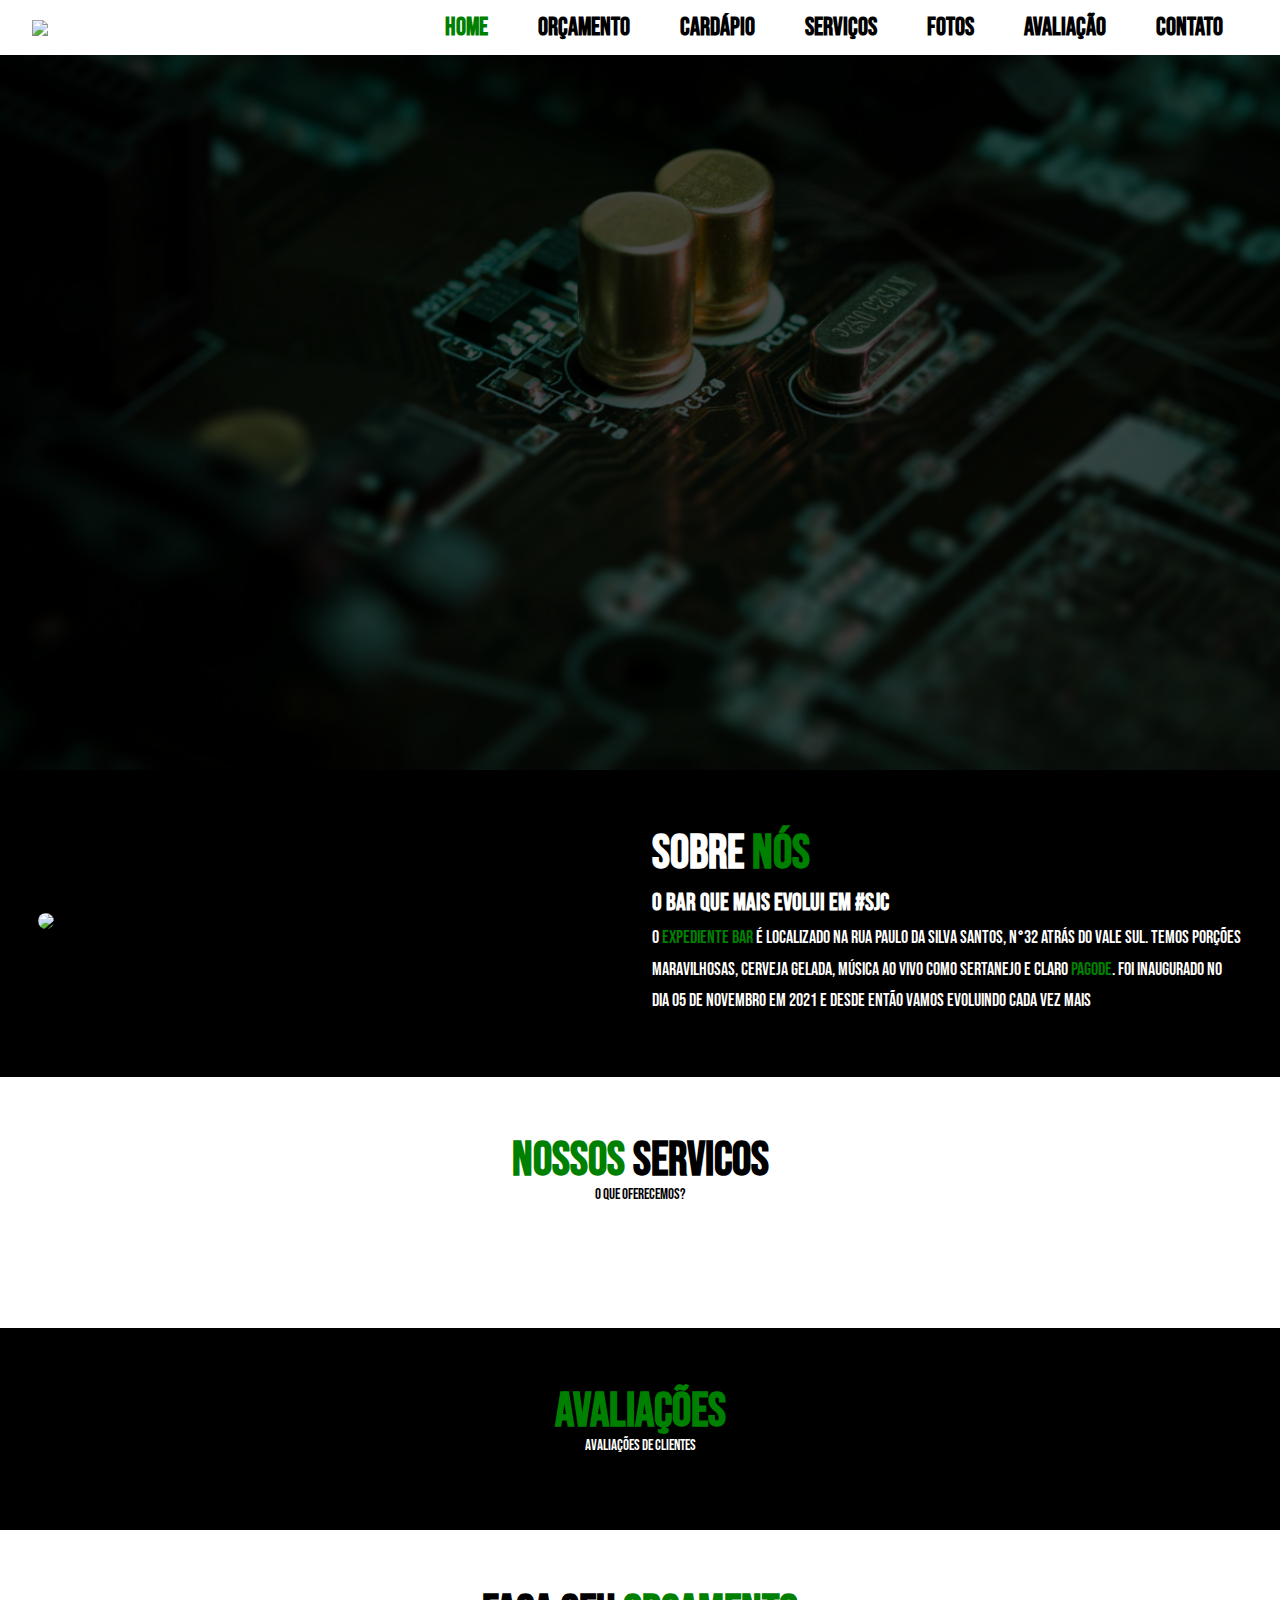
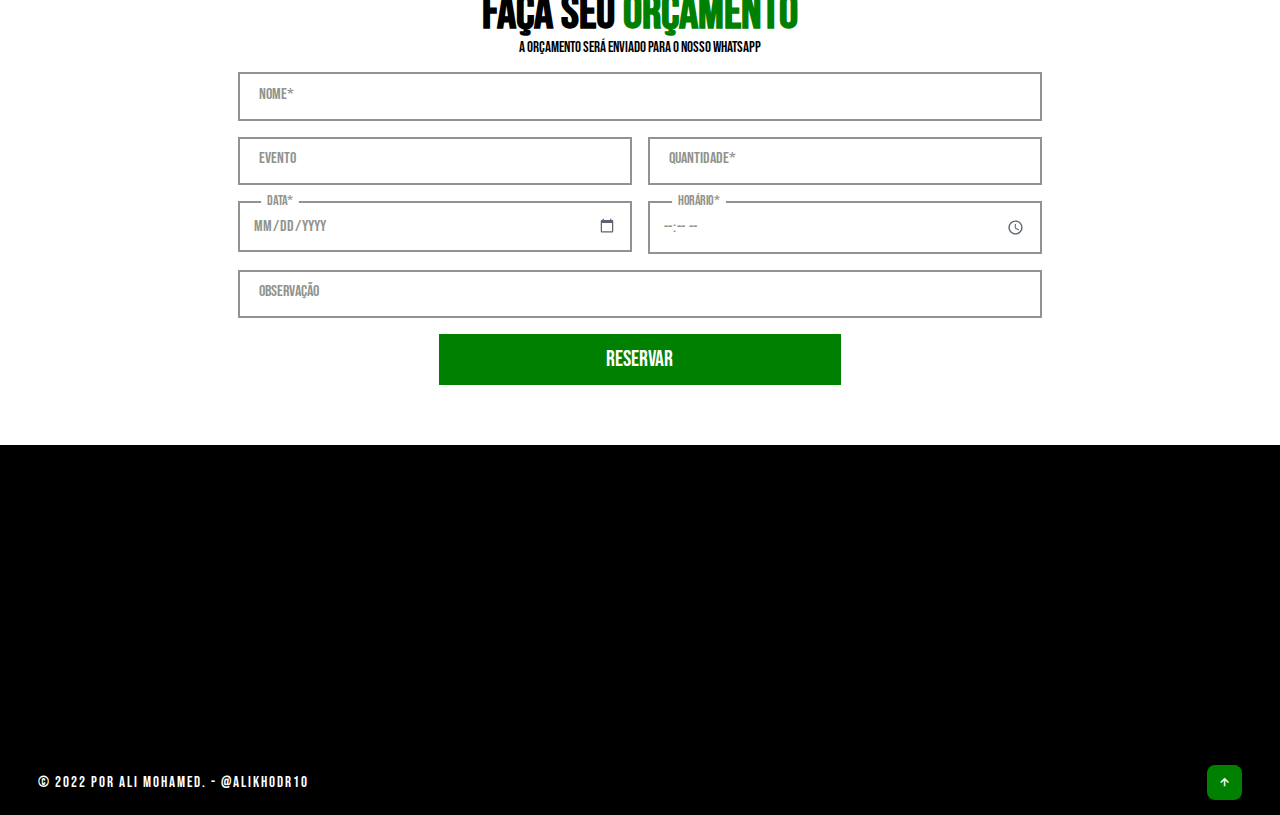
==== Charge/index.html @ f236a138 "Add files via upload" ====
<!DOCTYPE html>
<html>

<head>
	<meta charset="utf-8">
	<meta name="viewport" content="width=device-width, initial-scale=1">
	<title>Electronic Charge</title>
	<!---custom css link---->
	<link rel="stylesheet" type="text/css" href="css/style.css">
	<link rel="stylesheet" href="https://unpkg.com/boxicons@latest/css/boxicons.min.css">
	<link rel="preconnect" href="https://fonts.googleapis.com">
	<link rel="preconnect" href="https://fonts.gstatic.com" crossorigin>
	<link href="https://fonts.googleapis.com/css2?family=Bebas+Neue:wght@300;400;500;600;700;800;900&display=swap"
		rel="stylesheet">
	<link rel="shortcut icon" href="ico/cerveja.ico" type="image/x-icon">

</head>

<body>

	<!----header design--->
	<header>
		<a href="#"><img class="logo" src="img/logo-expediente.png"></a>

		<ul class="navlist">
			<li><a href="#home" class="active">HOME</a></li>
			<li><a href="#orcamento">ORÇAMENTO</a></li>
			<li><a href="cardapio.html">CARDÁPIO</a>
			<li>
				<!-- <li><a href="#about">SOBRE</a></li> -->
			<li><a href="#services">SERVIÇOS</a></li>
			<li><a href="#portfolio">FOTOS</a></li>
			<li><a href="#avaliacao">AVALIAÇÃO</a></li>
			<li><a href="#contact">CONTATO</a></li>
		</ul>

		<div class="bx bx-menu" id="menu-icon">

		</div>
	</header>
	<!----home section design--->
	<section class="home" id="home">
	</section>

	<!----about section design--->
	<section class="about" id="about">
		<div class="about-img">
			<img src="img/img4.png">
		</div>

		<div class="about-text">
			<h2  style="color:white">Sobre <span>Nós</span></h2>
			<h4>O bar que mais evolui em #sjc</h4>
			<p>O <span>Expediente Bar</span> é localizado na Rua Paulo da Silva Santos, N°32 atrás do vale sul. Temos
				porções maravilhosas, cerveja gelada, música ao vivo como sertanejo e claro <span>pagode</span>. Foi
				inaugurado no dia 05 de novembro em 2021 e desde então vamos evoluindo cada vez mais</p>
		</div>
	</section>

	<!----service section design--->
	<section class="services" id="services">
		<div class="main-text">
			<h2><span>Nossos</span> Servicos</h2>
			<p>O que oferecemos?</p>
		</div>

		<div class="services-content">

		</div>
	</section>

	<!----portfolio section design--->
	<section class="avaliacao" id="avaliacao">
		<div class="main-text">
			<h2><span>Avaliações</span></h2>
			<p style="color:white">Avaliações de clientes</p>
		</div>

	</section>

	<section class="orcamento" id="orcamento">
		<div class="main-text">
			<h2>Faça seu <span>orçamento</span></h2>
			<p>A orçamento será enviado para o nosso WhatsApp</p>
		</div>
		<div class="form-orcamento">
			<div class="inputGroup">
				<input id="text_nome" autocomplete="off" required="" type="text">
				<label for="name">Nome*</label>
			</div>
			<div class="inputGroup" style="width: 49%;">
				<input id="text_evento" autocomplete="off" required="" type="text">
				<label for="name">Evento</label>
			</div>
			<div class="inputGroup" style="width: 49%;">
				<input id="text_qtd" autocomplete="off" required="" type="number">
				<label for="name">Quantidade*</label>
			</div>
			<div class="inputGroup" style="width: 49%;">
				<input id="text_data" autocomplete="off" required="" type="date">
				<label for="name"
					style="transform: translateY(-50%) scale(.9);margin: 0em;margin-left: 1.3em;padding:0 0.4em;background-color: var(--second-bg-color);">Data*</label>
			</div>
			<div class="inputGroup" style="width: 49%;">
				<input id="text_hora" autocomplete="off" required="" type="time">
				<label for="name"
					style="transform: translateY(-50%) scale(.9);margin: 0em;margin-left: 1.3em;padding:0 0.4em;background-color: var(--second-bg-color);">Horário*</label>
			</div>
			<div class="inputGroup">
				<input id="text_obs" autocomplete="off" required="" type="text">
				<label for="name">Observação</label>
			</div>
			<a id="apiLink" class="btn-orcamento">Reservar</a>
		</div>
	</section>

	<!----maps section design--->
	<section class="maps" id="maps">
			<iframe
				src="https://www.google.com/maps/embed?pb=!1m14!1m8!1m3!1d14670.497477577439!2d-45.8837871!3d-23.1839059!3m2!1i1024!2i768!4f13.1!3m3!1m2!1s0x94cc4b8edb673053%3A0x7b2891a3628545db!2sElectronic%20Charge!5e0!3m2!1spt-BR!2sbr!4v1703209309129!5m2!1spt-BR!2sbr" 
				width="100%" height="300" style="border-radius: 0; border: none;" allowfullscreen=" " loading="lazy "
				referrerpolicy="no-referrer-when-downgrade "></iframe>
	</section>

	<!----end section design--->
	<section class="end">
		<div class="last-text">
			<p>© 2022 por Ali Mohamed. - @alikhodr10</p>
		</div>

		<div class="top">
			<a href="#home"><i class='bx bx-up-arrow-alt'></i></a>
		</div>
	</section>

	<!---custom js link--->
	<script type="text/javascript" src="js/script.js"></script>
	<script type="text/javascript" src="js/reserva.js"></script>


	<!-- Google tag (gtag.js) -->
	<script async src="https://www.googletagmanager.com/gtag/js?id=G-YTW99R9W7X"></script>
	<script>
		window.dataLayer = window.dataLayer || [];
		function gtag() { dataLayer.push(arguments); }
		gtag('js', new Date());
		gtag('config', 'G-YTW99R9W7X');
	</script>

</body>

</html>
---- Charge/css/style.css ----
* {
    padding: 0;
    margin: 0;
    box-sizing: border-box;
    font-family: 'Bebas Neue';
    text-decoration: none;
    list-style: none;
    scroll-behavior: smooth;
}

:root{
	--bg-color: #000000;
	--second-bg-color: #ffffff;
	--text-color: #000000;
	--second-color: rgb(238, 238, 238);
	--main-color: green;
	--big-font: 5rem;
	--h2-font: 3rem;
	--p-font: 1.1rem;
}

body{
	background: var(--bg-color);
	color: var(--text-color);
}

.btn{
	display: inline-block;
	padding: 8px 18px;
	background:var(--main-color);
	color: rgb(255, 255, 255);
	font-size: 14px;
	border-radius: 8px;
	transition: all .45s ease;
}

.btn:hover{
	letter-spacing: 1px;
	background: var(--text-color);
}

.main-text{
	text-align: center;
}
.main-text p{
	color: var(--text-color);
	font-size: 15px;
	margin-bottom: 15px;
}
.main-text h2{
	font-size: var(--h2-font);
	line-height: 1;
}

header{
	position: fixed;
	width: 100%;
	top: 0;
	right: 0;
	z-index: 1000;
	display: flex;
	align-items: center;
	justify-content: space-between;
	background: transparent;
	padding: 22px 15%;
	transition: all .45s ease;
	background-color: var(--second-bg-color);
}

.logo{
	width: 100px;
	display: flex;
	align-items: center;
	justify-content: flex-start;
}
span{
	color: var(--main-color);
}
.navlist{
	display: flex;
}
.navlist a{
	color: var(--text-color);
	font-size: 25px;
	font-weight: 700;
	margin: 0 25px;
	transition: all .45s ease;
}
.navlist a:hover{
	color: var(--main-color);
}
.navlist a.active{
	color: var(--main-color);
}

#menu-icon{
	font-size: 35px;
	color: var(--text-colr);
	z-index: 10001;
	cursor: pointer;
	margin-left: 25px;
	display: none;
}

section{
	padding: 160px 15% 120px;
}

.home {
	position: relative;
	height:80vh;
	width: 100%;
	background-image: url(../img/home.png);	
	background-size: cover;
	background-position: center;
	display: flex;
	align-items: center;
	justify-content: flex-start;
	margin-top: 50px;
}

.slide{
	margin-bottom: 20px;
}

.home-text{
margin: 10px;
}

.home-text h4 {
    color: var(--text-color);
    font-size: 25px;
    font-weight: 600;
    line-height: 1.1;
    margin: 0 0 10px 15px;
}

.home-text h2 {
	font-size: var(--h2-font);
	font-size: 50px;
	line-height: 0.9;
	margin:15px 15px 4px 15px;
}

header.sticky{
	padding: 12px 15%;
}

.about{
	display: grid;
	grid-template-columns: repeat(2, 1fr);
	align-items: center;
	gap: 1.5rem;
}
.about-img img{
	max-width: 530px;
	height: auto;
	width: 100%;
	border-radius: 8px;
}
.about-text h2{
	font-size: var(--h2-font);
	line-height: 1;
}
.about-text h4{
	font-size: 24px;
	color: var(--second-bg-color);
	margin: 10px 0 5px;
}
.about-text p{
	color: var(--second-bg-color);
	font-size: var(--p-font);
	line-height: 1.8;
}

.services{
	background: var(--second-bg-color);
}

.services-content{
	display: grid;
	grid-template-columns: repeat(auto-fit, minmax(250px, auto));
	align-items: center;
	gap: 2.5rem;
	margin-top: 4rem;
}

.avaliacao{
	color: white;
}

.orcamento{
	background: var(--second-bg-color);
}

.form-orcamento{
    display: flex;
    align-content: center;
    padding: 0 200px;
    flex-wrap: wrap;
    justify-content: space-between;
}

.inputGroup {
	font-family: 'Segoe UI', sans-serif;
	margin: 0 0 1em 0;
	width: 100%;
	position: relative;
  }
  
  .inputGroup input {
	font-size: 100%;
	padding: 0.8em;
	outline: none;
	border: 2px solid #91948E;
	background-color: transparent;
	width:  100%;
	color: #91948E;
  }
  
  .inputGroup label {
	font-size: 100%;
	position: absolute;
	left: 0;
	padding: 0.8em;
	margin-left: 0.5em;
	pointer-events: none;
	transition: all 0.3s ease;
	color: #91948E;
  }
  
  .inputGroup :is(input:focus, input:valid)~label {
	transform: translateY(-50%) scale(.9);
	margin: 0em;
	margin-left: 1.3em;
	padding: 0 0.4em;
	background-color: var(--second-bg-color);
  }
  
  .inputGroup :is(input:focus, input:valid) {
	border-color: var(--main-color);
  }

  .inputGroup select {
	font-size: 100%;
	padding: 0.8em;
	outline: none;
	border: 2px solid #91948E;
	background-color: transparent;
	border-radius: 25px;
	width:  100%;
	color: #91948E;
  }
  
  .inputGroup :is(select:focus, select:valid)~label {
	transform: translateY(-50%) scale(.9);
	margin: 0em;
	margin-left: 1.3em;
	padding: 0 0.4em;
	background-color: var(--second-bg-color);
  }
  
  .inputGroup :is(select:focus, select:valid) {
	border-color: var(--main-color);
  }

  .btn-orcamento {
    color: var(--second-bg-color);
    background: var(--main-color);
    border: none;
    padding: 12px;
    cursor: pointer;
    text-align: center;
    width: 50%;
    margin: 0 25%;
	font-size: 22px;
}

input[type="date"]::-webkit-calendar-picker-indicator {
    filter: invert(40%) sepia(12%) saturate(399%) hue-rotate(165deg) brightness(92%) contrast(89%);
}

input[type="time"]::-webkit-calendar-picker-indicator {
    filter: invert(40%) sepia(12%) saturate(399%) hue-rotate(165deg) brightness(92%) contrast(89%);
}

.btn-orcamento:hover {
	background: var(--text-color);
}

.maps{
	padding: 0;
}

.end{
	padding: 20px 15%;
	display: flex;
	flex-wrap: wrap;
	align-items: center;
	justify-content: space-between;
	gap: 2rem;
	background-color: var(--bg-color);
}
.last-text p{
	color: var(--second-bg-color);
    font-size: 15px;
    letter-spacing: 2px;
}
.top i{
	padding: 10px;
	border-radius: 8px;
	font-size: 15px;
	color: var(--second-bg-color);
	background: var(--main-color);
}

.background-cardapio{
	background-color: var(--second-bg-color);
}

.cardapio {
    width: 280px;
    height: 100%;
    margin: 0 auto; /* Define margens automáticas para centralizar horizontalmente */
    display: flex;
    flex-direction: column; /* Exibir os itens verticalmente */
    align-items: center;
    justify-content: center;
    background-color: var(--main-color);
}

  
  #review-list {
	list-style: none;
	padding: 0;
  }
  
  #review-list li {
	margin-bottom: 10px;
  }

@media (max-width: 1480px){
	header{
		padding: 12px 2.5%;
		transition: .1s;
	}
	header.sticky{
		padding: 10px 2.5%;
		transition: .1s;;
	}
	.faixa{
		padding: 30px 2.5%;
		transition: .1s;
	}
	.faixa.sticky{
		padding: 10px 2.5%;
		transition: .1s;;
	}
	section{
		padding: 60px 3% 60px;
	}
	.end{
		padding: 15px 3%;
		
	}
	.faixa-orcamento{
		padding: 15px 3%;
		
	}
}

@media (max-width: 1100px){
	:root{
		--big-font: 4rem;
	  --h2-font: 2.5rem;
	  --p-font: 1rem;
	  transition: .1s;
	}
	/* .home{
		background-image: url(../img/ingressos-02.png);
	} */
	.form-orcamento{
		padding: 0;
	}
}

@media (max-width: 920px){
	.about{
		grid-template-columns: 1fr;
	}
	.about-img{
		text-align: center;
		order: 2;
	}
	.about-img img{
		width: 100%;
		height: auto;
		max-width: 100%;
	}
	.contact{
		grid-template-columns: 1fr;
	}
	.form-orcamento{
		padding: 0;
	}
}

@media (max-width: 840px){
	#menu-icon{
		display: block;
	}
	.navlist{
		position: absolute;
		top: -1000px;
		right: 0;
		left: 0;
		display: flex;
		flex-direction: column;
		background: var(--bg-color);
		text-align: left;
		transition: all .45s ease;
	}
	.navlist a{
		display: block;
		margin: 17px;
		font-size: 20px;
		transition: all .45s ease;
		color: var(--text-color);
	}
	.navlist a:hover{
		color: var(--main-color);
	}
	.navlist a.active{
		color: var(--text-color);
	}
	.navlist.open{
		top: 100%;
	}
	.form-orcamento{
		padding: 0;
	}
}
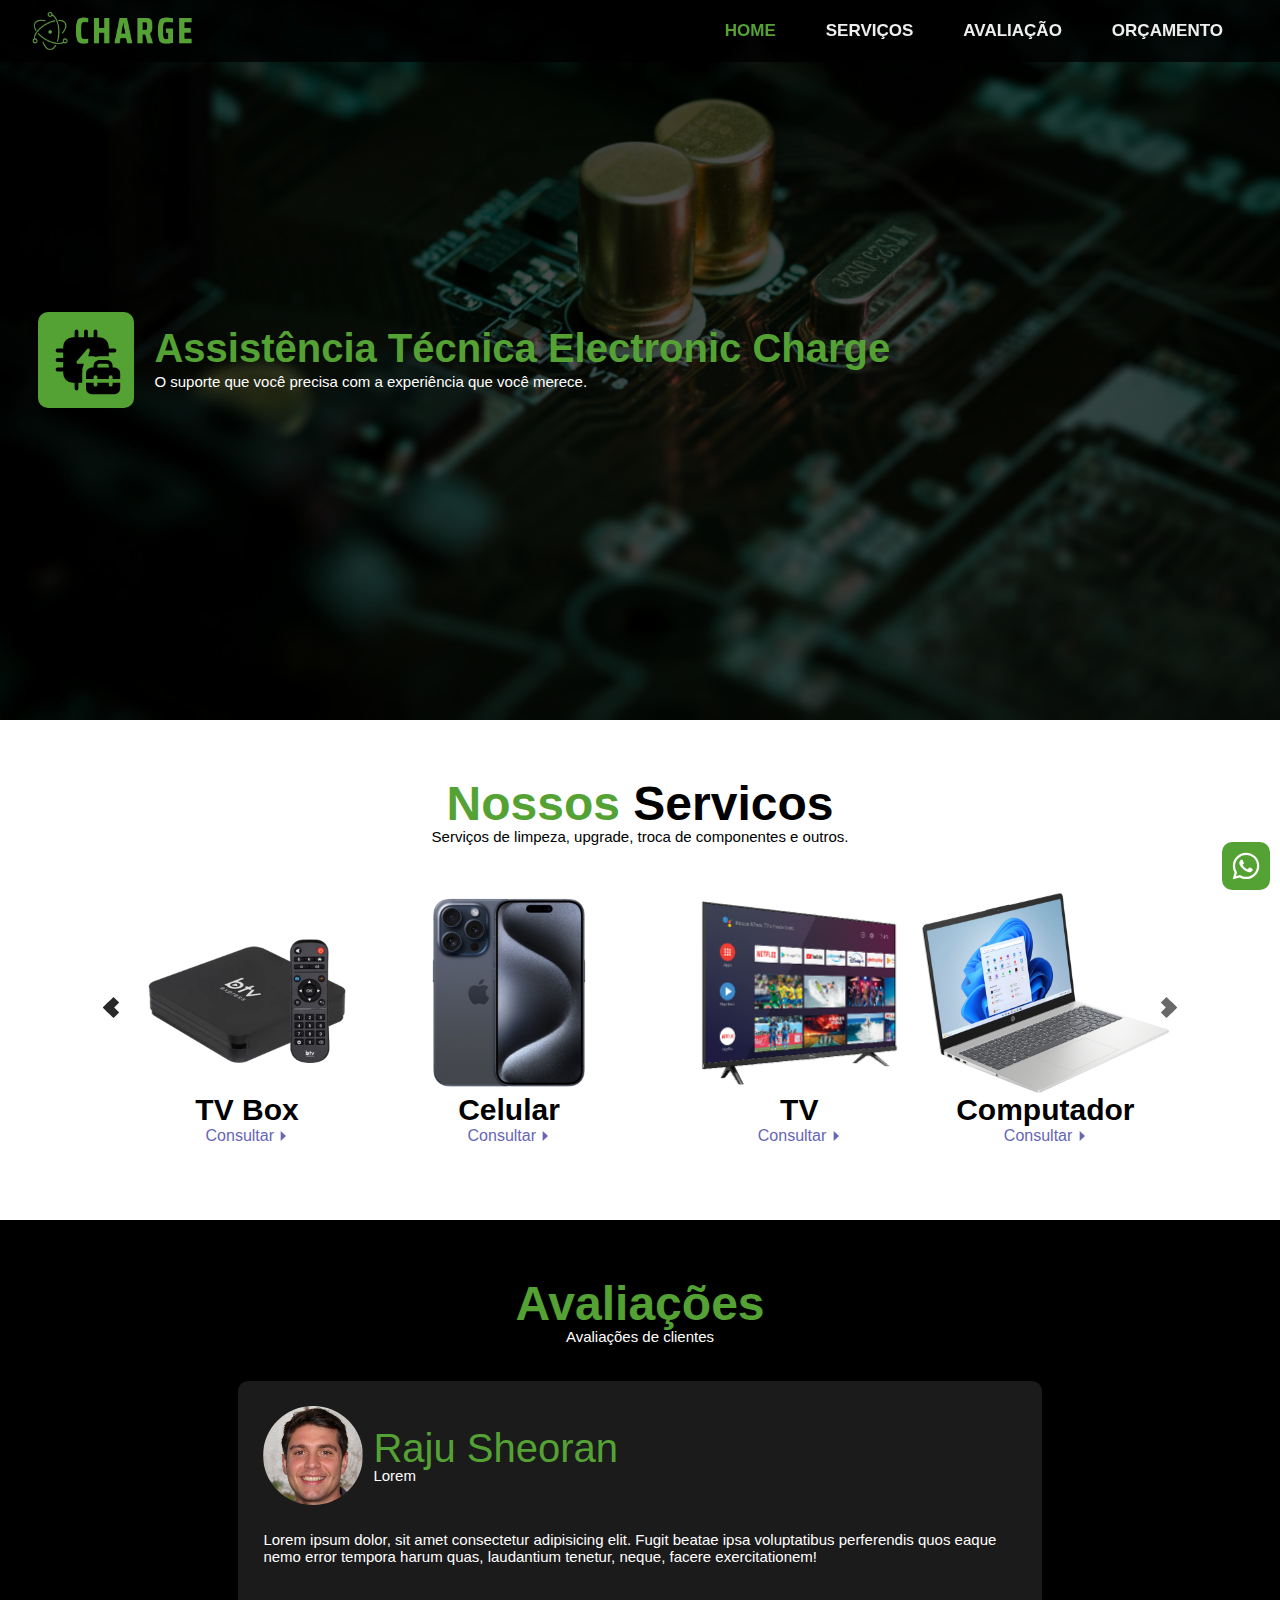
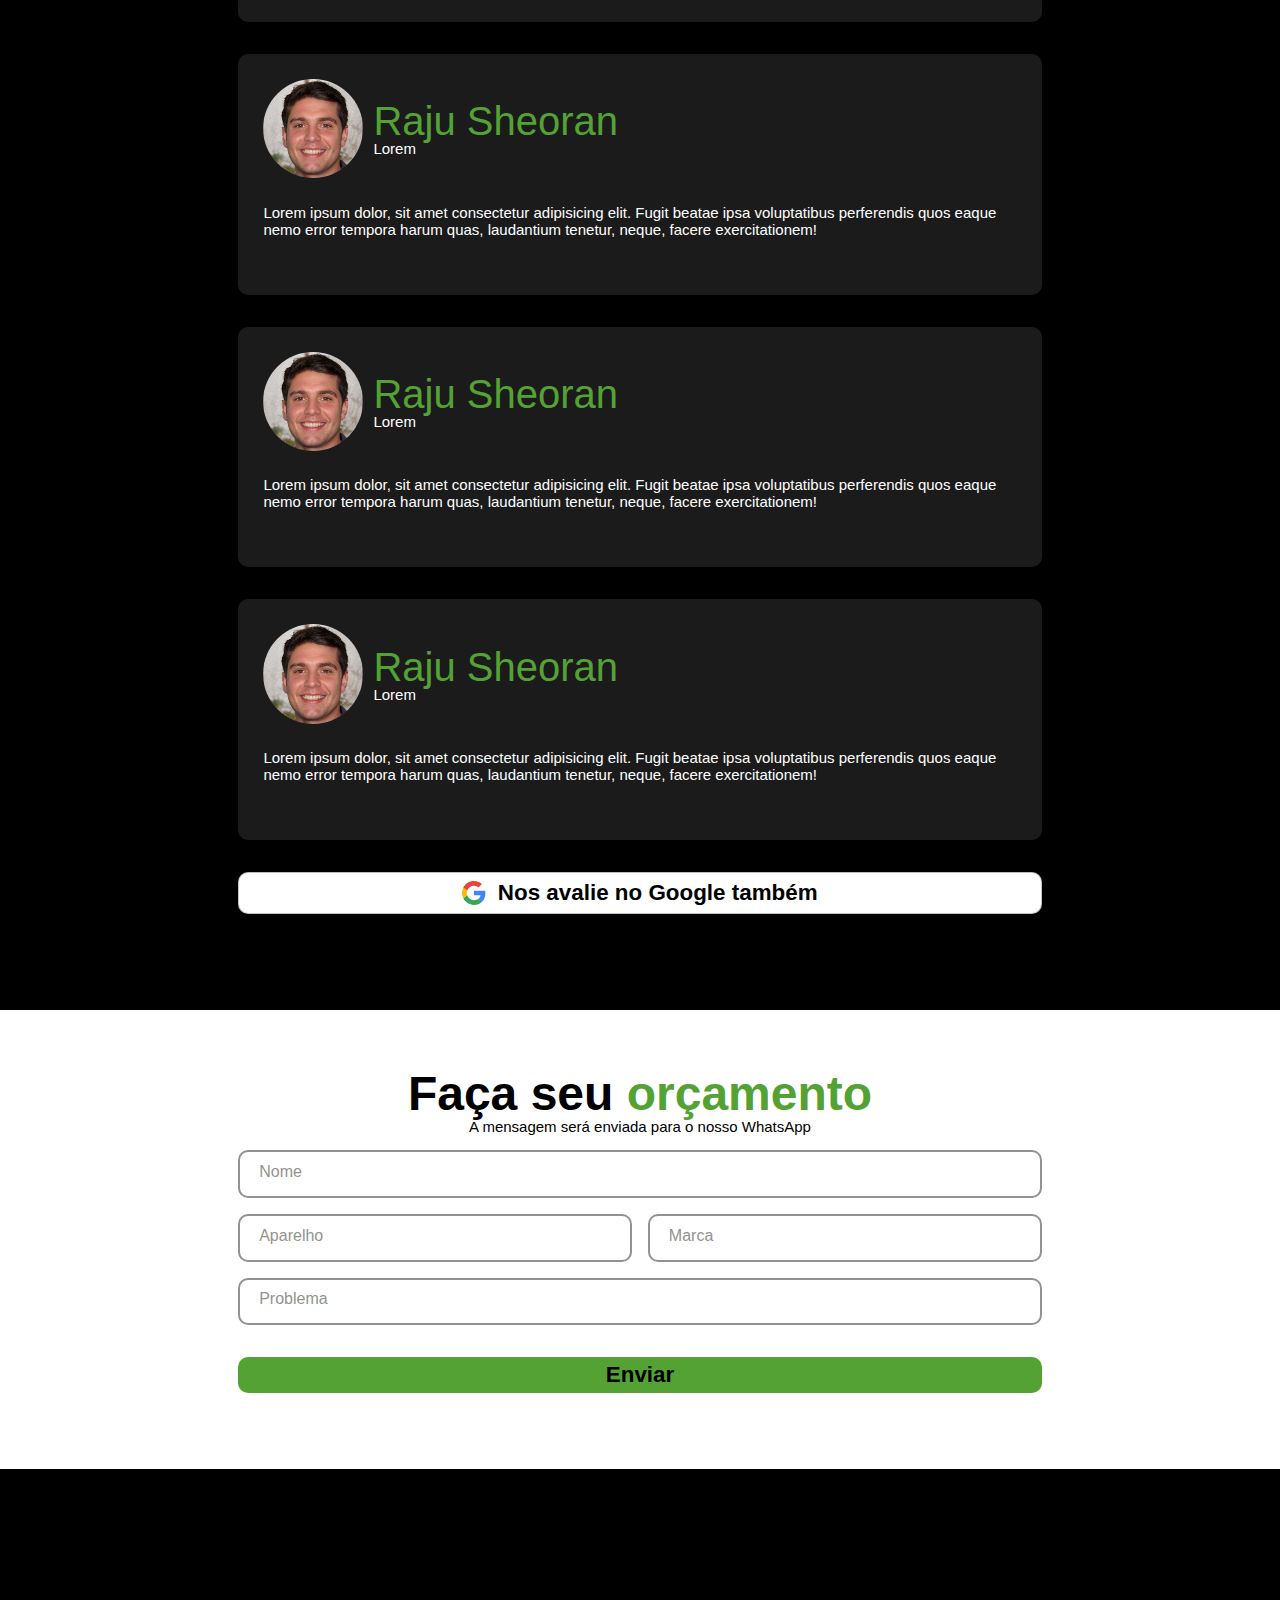
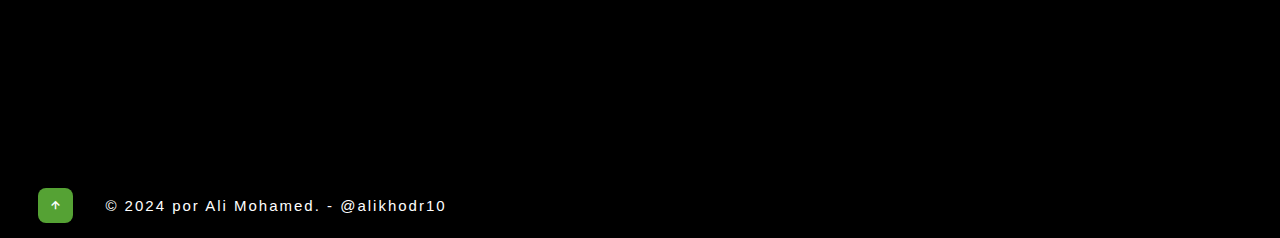
==== commit 39ed56bb: "Atualization" ====
--- a/Charge/index.html
+++ b/Charge/index.html
@@ -12,7 +12,11 @@
 	<link rel="preconnect" href="https://fonts.gstatic.com" crossorigin>
 	<link href="https://fonts.googleapis.com/css2?family=Bebas+Neue:wght@300;400;500;600;700;800;900&display=swap"
 		rel="stylesheet">
-	<link rel="shortcut icon" href="ico/cerveja.ico" type="image/x-icon">
+	<link rel="shortcut icon" href="ico/ico.ico" type="image/x-icon">
+	<link rel="stylesheet" href="https://cdnjs.cloudflare.com/ajax/libs/font-awesome/6.2.1/css/all.min.css"
+		integrity="sha512-MV7K8+y+gLIBoVD59lQIYicR65iaqukzvf/nwasF0nqhPay5w/9lJmVM2hMDcnK1OnMGCdVK+iQrJ7lzPJQd1w=="
+		crossorigin="anonymous" referrerpolicy="no-referrer" />
+	<link rel="stylesheet" href="style.css">
 
 </head>
 
@@ -20,18 +24,13 @@
 
 	<!----header design--->
 	<header>
-		<a href="#"><img class="logo" src="img/logo-expediente.png"></a>
+		<a href="#"><img class="logo" src="img/5.png"></a>
 
 		<ul class="navlist">
 			<li><a href="#home" class="active">HOME</a></li>
+			<li><a href="#services">SERVIÇOS</a></li>
+			<li><a href="#avaliacao">AVALIAÇÃO</a></li>
 			<li><a href="#orcamento">ORÇAMENTO</a></li>
-			<li><a href="cardapio.html">CARDÁPIO</a>
-			<li>
-				<!-- <li><a href="#about">SOBRE</a></li> -->
-			<li><a href="#services">SERVIÇOS</a></li>
-			<li><a href="#portfolio">FOTOS</a></li>
-			<li><a href="#avaliacao">AVALIAÇÃO</a></li>
-			<li><a href="#contact">CONTATO</a></li>
 		</ul>
 
 		<div class="bx bx-menu" id="menu-icon">
@@ -40,32 +39,54 @@
 	</header>
 	<!----home section design--->
 	<section class="home" id="home">
-	</section>
-
-	<!----about section design--->
-	<section class="about" id="about">
-		<div class="about-img">
-			<img src="img/img4.png">
-		</div>
-
-		<div class="about-text">
-			<h2  style="color:white">Sobre <span>Nós</span></h2>
-			<h4>O bar que mais evolui em #sjc</h4>
-			<p>O <span>Expediente Bar</span> é localizado na Rua Paulo da Silva Santos, N°32 atrás do vale sul. Temos
-				porções maravilhosas, cerveja gelada, música ao vivo como sertanejo e claro <span>pagode</span>. Foi
-				inaugurado no dia 05 de novembro em 2021 e desde então vamos evoluindo cada vez mais</p>
-		</div>
-	</section>
+
+		<div class="fluent--developer-board-lightning-toolbox-20-filled"></div>
+		<div class="title">
+			<span style="    font-weight: bold;">Assistência Técnica Electronic Charge</span>
+			<br>
+			<p>O suporte que você precisa com a experiência que você merece.</p>
+			</span>
+		</div>
+	</section>
+
+	<a class="mdi--whatsapp">
+
+	</a>
 
 	<!----service section design--->
 	<section class="services" id="services">
 		<div class="main-text">
 			<h2><span>Nossos</span> Servicos</h2>
-			<p>O que oferecemos?</p>
+			<p>Serviços de limpeza, upgrade, troca de componentes e outros.</p>
 		</div>
 
 		<div class="services-content">
-
+			<div id="slider-container">
+				<span onclick="slideRight()" class="btn"></span>
+				<div id="slider">
+					<div class="slide">
+						<img src="img/btv.png" alt="">
+						<span>TV Box</span>
+						<a href="">Consultar <p class="teenyicons--right-solid"></p></a>
+					</div>
+					<div class="slide">
+						<img src="img/celular.png" alt="">
+						<span>Celular</span>
+						<a href="">Consultar <p class="teenyicons--right-solid"></p></a>
+					</div>
+					<div class="slide">
+						<img src="img/tv.png" alt="">
+						<span>TV</span>
+						<a href="">Consultar <p class="teenyicons--right-solid"></p></a>
+					</div>
+					<div class="slide">
+						<img src="img/computador.png" alt="">
+						<span>Computador</span>
+						<a href="">Consultar <p class="teenyicons--right-solid"></p></a>
+					</div>
+				</div>
+				<span onclick="slideLeft()" class="btn"></span>
+			</div>
 		</div>
 	</section>
 
@@ -73,69 +94,176 @@
 	<section class="avaliacao" id="avaliacao">
 		<div class="main-text">
 			<h2><span>Avaliações</span></h2>
-			<p style="color:white">Avaliações de clientes</p>
-		</div>
-
+			<p style="color:white;margin-bottom: 0;">Avaliações de clientes</p>
+		</div>
+		<div class="reviewSection">
+			<div class="reviewItem">
+				<div class="top">
+					<div class="clientImage">
+						<img src="img/person.png" alt="">
+						<span style="line-height: 1;">Raju Sheoran<br>
+							<p style="color: #fff;font-size: 15px;">Lorem</p>
+						</span>
+					</div>
+				</div>
+				<article>
+					<p class="review">Lorem ipsum dolor, sit amet consectetur adipisicing elit. Fugit beatae ipsa
+						voluptatibus perferendis quos eaque nemo error tempora harum quas, laudantium tenetur, neque,
+						facere exercitationem!</p>
+				</article>
+				<div class="top">
+					<ul>
+						<li><i class="fa-solid fa-star"></i></li>
+						<li><i class="fa-solid fa-star"></i></li>
+						<li><i class="fa-solid fa-star"></i></li>
+						<li><i class="fa-regular fa-star"></i></li>
+						<li><i class="fa-regular fa-star"></i></li>
+					</ul>
+				</div>
+			</div>
+
+			<div class="reviewItem">
+				<div class="top">
+					<div class="clientImage">
+						<img src="img/person.png" alt="">
+						<span style="line-height: 1;">Raju Sheoran<br>
+							<p style="color: #fff;font-size: 15px;">Lorem</p>
+						</span>
+					</div>
+				</div>
+				<article>
+					<p class="review">Lorem ipsum dolor, sit amet consectetur adipisicing elit. Fugit beatae ipsa
+						voluptatibus perferendis quos eaque nemo error tempora harum quas, laudantium tenetur, neque,
+						facere exercitationem!</p>
+				</article>
+				<div class="top">
+					<ul>
+						<li><i class="fa-solid fa-star"></i></li>
+						<li><i class="fa-solid fa-star"></i></li>
+						<li><i class="fa-solid fa-star"></i></li>
+						<li><i class="fa-regular fa-star"></i></li>
+						<li><i class="fa-regular fa-star"></i></li>
+					</ul>
+				</div>
+			</div>
+
+			<div class="reviewItem">
+				<div class="top">
+					<div class="clientImage">
+						<img src="img/person.png" alt="">
+						<span style="line-height: 1;">Raju Sheoran<br>
+							<p style="color: #fff;font-size: 15px;">Lorem</p>
+						</span>
+					</div>
+				</div>
+				<article>
+					<p class="review">Lorem ipsum dolor, sit amet consectetur adipisicing elit. Fugit beatae ipsa
+						voluptatibus perferendis quos eaque nemo error tempora harum quas, laudantium tenetur, neque,
+						facere exercitationem!</p>
+				</article>
+				<div class="top">
+					<ul>
+						<li><i class="fa-solid fa-star"></i></li>
+						<li><i class="fa-solid fa-star"></i></li>
+						<li><i class="fa-solid fa-star"></i></li>
+						<li><i class="fa-regular fa-star"></i></li>
+						<li><i class="fa-regular fa-star"></i></li>
+					</ul>
+				</div>
+			</div>
+
+			<div class="reviewItem">
+				<div class="top">
+					<div class="clientImage">
+						<img src="img/person.png" alt="">
+						<span style="line-height: 1;">Raju Sheoran<br>
+							<p style="color: #fff;font-size: 15px;">Lorem</p>
+						</span>
+					</div>
+				</div>
+				<article>
+					<p class="review">Lorem ipsum dolor, sit amet consectetur adipisicing elit. Fugit beatae ipsa
+						voluptatibus perferendis quos eaque nemo error tempora harum quas, laudantium tenetur, neque,
+						facere exercitationem!</p>
+				</article>
+				<div class="top">
+					<ul>
+						<li><i class="fa-solid fa-star"></i></li>
+						<li><i class="fa-solid fa-star"></i></li>
+						<li><i class="fa-solid fa-star"></i></li>
+						<li><i class="fa-regular fa-star"></i></li>
+						<li><i class="fa-regular fa-star"></i></li>
+					</ul>
+				</div>
+			</div>
+			<button class="button">
+				<svg xmlns="http://www.w3.org/2000/svg" preserveAspectRatio="xMidYMid" viewBox="0 0 256 262">
+					<path fill="#4285F4"
+						d="M255.878 133.451c0-10.734-.871-18.567-2.756-26.69H130.55v48.448h71.947c-1.45 12.04-9.283 30.172-26.69 42.356l-.244 1.622 38.755 30.023 2.685.268c24.659-22.774 38.875-56.282 38.875-96.027">
+					</path>
+					<path fill="#34A853"
+						d="M130.55 261.1c35.248 0 64.839-11.605 86.453-31.622l-41.196-31.913c-11.024 7.688-25.82 13.055-45.257 13.055-34.523 0-63.824-22.773-74.269-54.25l-1.531.13-40.298 31.187-.527 1.465C35.393 231.798 79.49 261.1 130.55 261.1">
+					</path>
+					<path fill="#FBBC05"
+						d="M56.281 156.37c-2.756-8.123-4.351-16.827-4.351-25.82 0-8.994 1.595-17.697 4.206-25.82l-.073-1.73L15.26 71.312l-1.335.635C5.077 89.644 0 109.517 0 130.55s5.077 40.905 13.925 58.602l42.356-32.782">
+					</path>
+					<path fill="#EB4335"
+						d="M130.55 50.479c24.514 0 41.05 10.589 50.479 19.438l36.844-35.974C195.245 12.91 165.798 0 130.55 0 79.49 0 35.393 29.301 13.925 71.947l42.211 32.783c10.59-31.477 39.891-54.251 74.414-54.251">
+					</path>
+				</svg>
+				Nos avalie no Google também
+			</button>
+		</div>
 	</section>
 
 	<section class="orcamento" id="orcamento">
 		<div class="main-text">
 			<h2>Faça seu <span>orçamento</span></h2>
-			<p>A orçamento será enviado para o nosso WhatsApp</p>
+			<p>A mensagem será enviada para o nosso WhatsApp</p>
 		</div>
 		<div class="form-orcamento">
 			<div class="inputGroup">
 				<input id="text_nome" autocomplete="off" required="" type="text">
-				<label for="name">Nome*</label>
+				<label for="name">Nome</label>
 			</div>
 			<div class="inputGroup" style="width: 49%;">
-				<input id="text_evento" autocomplete="off" required="" type="text">
-				<label for="name">Evento</label>
+				<input id="text_aparelho" autocomplete="off" required="" type="text">
+				<label for="name">Aparelho</label>
 			</div>
 			<div class="inputGroup" style="width: 49%;">
-				<input id="text_qtd" autocomplete="off" required="" type="number">
-				<label for="name">Quantidade*</label>
-			</div>
-			<div class="inputGroup" style="width: 49%;">
-				<input id="text_data" autocomplete="off" required="" type="date">
-				<label for="name"
-					style="transform: translateY(-50%) scale(.9);margin: 0em;margin-left: 1.3em;padding:0 0.4em;background-color: var(--second-bg-color);">Data*</label>
-			</div>
-			<div class="inputGroup" style="width: 49%;">
-				<input id="text_hora" autocomplete="off" required="" type="time">
-				<label for="name"
-					style="transform: translateY(-50%) scale(.9);margin: 0em;margin-left: 1.3em;padding:0 0.4em;background-color: var(--second-bg-color);">Horário*</label>
+				<input id="text_marca" autocomplete="off" required="" type="text">
+				<label for="name">Marca</label>
 			</div>
 			<div class="inputGroup">
-				<input id="text_obs" autocomplete="off" required="" type="text">
-				<label for="name">Observação</label>
-			</div>
-			<a id="apiLink" class="btn-orcamento">Reservar</a>
+				<input id="text_problema" autocomplete="off" required="" type="text">
+				<label for="name">Problema</label>
+			</div>
+			<a id="apiLink" class="button" style="background-color: #55a234;border:none;">Enviar</a>
 		</div>
 	</section>
 
 	<!----maps section design--->
 	<section class="maps" id="maps">
-			<iframe
-				src="https://www.google.com/maps/embed?pb=!1m14!1m8!1m3!1d14670.497477577439!2d-45.8837871!3d-23.1839059!3m2!1i1024!2i768!4f13.1!3m3!1m2!1s0x94cc4b8edb673053%3A0x7b2891a3628545db!2sElectronic%20Charge!5e0!3m2!1spt-BR!2sbr!4v1703209309129!5m2!1spt-BR!2sbr" 
-				width="100%" height="300" style="border-radius: 0; border: none;" allowfullscreen=" " loading="lazy "
-				referrerpolicy="no-referrer-when-downgrade "></iframe>
+		<iframe
+			src="https://www.google.com/maps/embed?pb=!1m14!1m8!1m3!1d14670.497477577439!2d-45.8837871!3d-23.1839059!3m2!1i1024!2i768!4f13.1!3m3!1m2!1s0x94cc4b8edb673053%3A0x7b2891a3628545db!2sElectronic%20Charge!5e0!3m2!1spt-BR!2sbr!4v1703209309129!5m2!1spt-BR!2sbr"
+			width="100%" height="300" style="border-radius: 0; border: none;" allowfullscreen=" " loading="lazy "
+			referrerpolicy="no-referrer-when-downgrade "></iframe>
 	</section>
 
 	<!----end section design--->
 	<section class="end">
+		<div class="top2">
+			<a href="#home"><i class='bx bx-up-arrow-alt'></i></a>
+		</div>
 		<div class="last-text">
-			<p>© 2022 por Ali Mohamed. - @alikhodr10</p>
-		</div>
-
-		<div class="top">
-			<a href="#home"><i class='bx bx-up-arrow-alt'></i></a>
+			<p>© 2024 por Ali Mohamed. - @alikhodr10</p>
 		</div>
 	</section>
 
 	<!---custom js link--->
 	<script type="text/javascript" src="js/script.js"></script>
 	<script type="text/javascript" src="js/reserva.js"></script>
+	<script type="text/javascript" src="js/carousel.js"></script>
 
 
 	<!-- Google tag (gtag.js) -->
--- a/Charge/css/style.css
+++ b/Charge/css/style.css
@@ -1,58 +1,71 @@
 * {
-    padding: 0;
-    margin: 0;
-    box-sizing: border-box;
-    font-family: 'Bebas Neue';
-    text-decoration: none;
-    list-style: none;
-    scroll-behavior: smooth;
-}
-
-:root{
+	padding: 0;
+	margin: 0;
+	box-sizing: border-box;
+	font-family: Arial, Helvetica, sans-serif;
+	text-decoration: none;
+	list-style: none;
+	scroll-behavior: smooth;
+}
+
+p {
+	font-family: Arial, Helvetica, sans-serif;
+}
+
+:root {
 	--bg-color: #000000;
 	--second-bg-color: #ffffff;
 	--text-color: #000000;
 	--second-color: rgb(238, 238, 238);
-	--main-color: green;
+	--main-color: #55A234;
 	--big-font: 5rem;
 	--h2-font: 3rem;
 	--p-font: 1.1rem;
 }
 
-body{
+body {
 	background: var(--bg-color);
 	color: var(--text-color);
 }
 
-.btn{
+.mdi--whatsapp {
 	display: inline-block;
-	padding: 8px 18px;
-	background:var(--main-color);
-	color: rgb(255, 255, 255);
-	font-size: 14px;
-	border-radius: 8px;
-	transition: all .45s ease;
-}
-
-.btn:hover{
-	letter-spacing: 1px;
-	background: var(--text-color);
-}
-
-.main-text{
+	width: 3em;
+	height: 3em;
+	background-repeat: no-repeat;
+	background-size: 100% 100%;
+	background-image: url("data:image/svg+xml,%3Csvg xmlns='http://www.w3.org/2000/svg' viewBox='0 0 24 24'%3E%3Cpath fill='white' d='M12.04 2c-5.46 0-9.91 4.45-9.91 9.91c0 1.75.46 3.45 1.32 4.95L2.05 22l5.25-1.38c1.45.79 3.08 1.21 4.74 1.21c5.46 0 9.91-4.45 9.91-9.91c0-2.65-1.03-5.14-2.9-7.01A9.82 9.82 0 0 0 12.04 2m.01 1.67c2.2 0 4.26.86 5.82 2.42a8.23 8.23 0 0 1 2.41 5.83c0 4.54-3.7 8.23-8.24 8.23c-1.48 0-2.93-.39-4.19-1.15l-.3-.17l-3.12.82l.83-3.04l-.2-.32a8.2 8.2 0 0 1-1.26-4.38c.01-4.54 3.7-8.24 8.25-8.24M8.53 7.33c-.16 0-.43.06-.66.31c-.22.25-.87.86-.87 2.07c0 1.22.89 2.39 1 2.56c.14.17 1.76 2.67 4.25 3.73c.59.27 1.05.42 1.41.53c.59.19 1.13.16 1.56.1c.48-.07 1.46-.6 1.67-1.18s.21-1.07.15-1.18c-.07-.1-.23-.16-.48-.27c-.25-.14-1.47-.74-1.69-.82c-.23-.08-.37-.12-.56.12c-.16.25-.64.81-.78.97c-.15.17-.29.19-.53.07c-.26-.13-1.06-.39-2-1.23c-.74-.66-1.23-1.47-1.38-1.72c-.12-.24-.01-.39.11-.5c.11-.11.27-.29.37-.44c.13-.14.17-.25.25-.41c.08-.17.04-.31-.02-.43c-.06-.11-.56-1.35-.77-1.84c-.2-.48-.4-.42-.56-.43c-.14 0-.3-.01-.47-.01'/%3E%3C/svg%3E");
+	background-color: var(--main-color);
+	border-radius: 10px;
+	border: solid var(--main-color) 8px;
+	position: fixed;
+	bottom: 10px;
+	right: 10px;
+	z-index: 1000;
+	cursor: pointer;
+	transition: all .6s ease;
+}
+
+.mdi--whatsapp:hover {
+	transform: scale(1.02);
+}
+
+.main-text {
 	text-align: center;
 }
-.main-text p{
+
+.main-text p {
 	color: var(--text-color);
 	font-size: 15px;
 	margin-bottom: 15px;
 }
-.main-text h2{
+
+.main-text h2 {
 	font-size: var(--h2-font);
 	line-height: 1;
 }
 
-header{
+header {
 	position: fixed;
 	width: 100%;
 	top: 0;
@@ -64,161 +77,365 @@
 	background: transparent;
 	padding: 22px 15%;
 	transition: all .45s ease;
-	background-color: var(--second-bg-color);
-}
-
-.logo{
-	width: 100px;
-	display: flex;
-	align-items: center;
-	justify-content: flex-start;
-}
-span{
-	color: var(--main-color);
-}
-.navlist{
-	display: flex;
-}
-.navlist a{
-	color: var(--text-color);
-	font-size: 25px;
+	background-color: #000000c4;
+}
+
+.navlist {
+	display: flex;
+}
+
+.navlist a {
+	color: var(--second-color);
+	font-size: 17px;
 	font-weight: 700;
 	margin: 0 25px;
 	transition: all .45s ease;
 }
-.navlist a:hover{
+
+.navlist a:hover {
 	color: var(--main-color);
 }
-.navlist a.active{
+
+.navlist a.active {
 	color: var(--main-color);
 }
 
-#menu-icon{
+.logo {
+	width: 160px;
+	display: flex;
+	align-items: center;
+	justify-content: flex-start;
+}
+
+span {
+	color: var(--main-color);
+}
+
+#menu-icon {
 	font-size: 35px;
-	color: var(--text-colr);
+	color: var(--second-bg-color);
 	z-index: 10001;
 	cursor: pointer;
 	margin-left: 25px;
 	display: none;
 }
 
-section{
+section {
 	padding: 160px 15% 120px;
 }
 
 .home {
 	position: relative;
-	height:80vh;
+	height: 80vh;
 	width: 100%;
-	background-image: url(../img/home.png);	
+	background-image: url(../img/home.png);
 	background-size: cover;
 	background-position: center;
 	display: flex;
 	align-items: center;
-	justify-content: flex-start;
-	margin-top: 50px;
-}
-
-.slide{
+}
+
+.home .title {
+	display: flex;
+	flex-direction: column;
+	align-items: flex-start;
+	line-height: 0.8;
+	margin-left: 20px;
+}
+
+.home .title span {
+	font-size: 40px;
+}
+
+
+
+.home .title p {
+	color: #fff;
+	font-size: 15px;
+}
+
+.fluent--developer-board-lightning-toolbox-20-filled {
+	display: inline-block;
+	width: 6em;
+	height: 6em;
+	background-repeat: no-repeat;
+	background-size: 100% 100%;
+	background-image: url("data:image/svg+xml,%3Csvg xmlns='http://www.w3.org/2000/svg' viewBox='0 0 20 20'%3E%3Cpath fill='black' d='M8 2.5a.5.5 0 0 0-1 0V4h-.5A2.5 2.5 0 0 0 4 6.5V7H2.5a.5.5 0 0 0 0 1H4v1.5H2.5a.5.5 0 0 0 0 1H4V12H2.5a.5.5 0 0 0 0 1H4v.5A2.5 2.5 0 0 0 6.5 16H7v1.5a.5.5 0 0 0 1 0V16h1v-2.5q0-.346.09-.667a.4.4 0 0 1-.067-.375L9.456 11H7.899a.4.4 0 0 1-.307-.657l2.668-3.188c.291-.348.85-.051.726.385L10.57 9h1.53c.167 0 .297.097.36.226A2.5 2.5 0 0 1 13.5 9h2q.257 0 .5.05V8h1.5a.5.5 0 0 0 0-1H16v-.5A2.5 2.5 0 0 0 13.5 4H13V2.5a.5.5 0 0 0-1 0V4h-1.5V2.5a.5.5 0 0 0-1 0V4H8zm4 9.5v-.5a1.5 1.5 0 0 1 1.5-1.5h2a1.5 1.5 0 0 1 1.5 1.5v.5h.5a1.5 1.5 0 0 1 1.5 1.5V15h-2v-.5a.5.5 0 0 0-1 0v.5h-3v-.5a.5.5 0 0 0-1 0v.5h-2v-1.5a1.5 1.5 0 0 1 1.5-1.5zm1-.5v.5h3v-.5a.5.5 0 0 0-.5-.5h-2a.5.5 0 0 0-.5.5m4 5V16h2v1.5a1.5 1.5 0 0 1-1.5 1.5h-6a1.5 1.5 0 0 1-1.5-1.5V16h2v.5a.5.5 0 0 0 1 0V16h3v.5a.5.5 0 0 0 1 0'/%3E%3C/svg%3E");
+	background-color: var(--main-color);
+	border-radius: 10px;
+	border: solid var(--main-color) 10px;
+}
+
+
+.slide {
 	margin-bottom: 20px;
 }
 
-.home-text{
-margin: 10px;
-}
-
-.home-text h4 {
-    color: var(--text-color);
-    font-size: 25px;
-    font-weight: 600;
-    line-height: 1.1;
-    margin: 0 0 10px 15px;
-}
-
-.home-text h2 {
-	font-size: var(--h2-font);
-	font-size: 50px;
-	line-height: 0.9;
-	margin:15px 15px 4px 15px;
-}
-
-header.sticky{
+header.sticky {
+	background: var(--bg-color);
 	padding: 12px 15%;
 }
 
-.about{
-	display: grid;
-	grid-template-columns: repeat(2, 1fr);
-	align-items: center;
-	gap: 1.5rem;
-}
-.about-img img{
-	max-width: 530px;
-	height: auto;
+.services {
+	background: var(--second-bg-color);
+}
+
+/* slide */
+.services-content{
+	display: flex;
+    justify-content: center;
+}
+
+#slider-container {
+    height: 300px;
+	width: 85vw;
+	max-width: 1400px;
+    position: relative;
+    overflow: hidden;
+    padding: 20px;
+}
+#slider-container .btn {
+    position: absolute;
+	top: calc(50% - 10px);
+    height: 15px;
+    width: 15px;
+    border-left: 8px solid #696969;
+    border-top: 8px solid #696969;
+    cursor: pointer;
+}
+#slider-container .btn:hover {
+    transform: scale(1.2);
+}
+#slider-container .btn.inactive {
+    border-color: #282828
+}
+#slider-container .btn:first-of-type {
+    transform: rotate(-45deg);
+    left: 10px
+}
+#slider-container .btn:last-of-type {
+    transform: rotate(135deg);
+    right: 10px;
+}
+#slider-container #slider {
+    display: flex;
+    width: 1000%;
+    height: 100%;
+    transition: all .5s;
+}
+#slider-container #slider .slide {
+	height: 90%;
+    margin: auto 10px;
+    border-radius: 5px;
+    display: grid;
+    place-items: center;
+    align-content: space-evenly;
+}
+#slider-container #slider .slide span {
+    font-size: 30px;
+	font-weight: bold;
+	color: var(--bg-color);
+}
+#slider-container #slider .slide a {
+	    color: #6666b4;
+}
+#slider-container #slider .slide p {
+    font-size: 20px;
+}
+
+#slider-container #slider .slide img {
+	height: 200px;
+}
+
+@media only screen and (min-width: 1100px) {
+    #slider-container #slider .slide {
+        width: calc(2.5% - 20px);
+    }
+}
+@media only screen and (max-width: 1100px) {
+    #slider-container #slider .slide {
+        width: calc(3.3333333% - 20px);
+    }
+}
+@media only screen and (max-width: 900px) {
+    #slider-container #slider .slide {
+        width: calc(5% - 20px);
+    }
+}
+@media only screen and (max-width: 550px) {
+    #slider-container #slider .slide {
+        width: calc(10% - 20px);
+    }
+}
+
+.teenyicons--right-solid {
+	display: inline-block;
+	width: 0.5em;
+	height: 0.5em;
+	background-repeat: no-repeat;
+	background-size: 100% 100%;
+	background-image: url("data:image/svg+xml,%3Csvg xmlns='http://www.w3.org/2000/svg' viewBox='0 0 15 15'%3E%3Cpath fill='%236666b4' d='M12 7.5L4 0v15z'/%3E%3C/svg%3E");
+  }
+/* slide */
+
+.avaliacao {
+	color: white;
+}
+
+.description {
+	text-align: center;
+	width: 43%;
+}
+
+.clientImage {
+	display: flex;
+	flex-direction: row;
+	align-items: center;
+	margin-bottom: 0.6rem;
+}
+
+.clientImage span {
+	margin-left: 10px;
+	font-size: 40px;
+}
+
+.clientImage img {
+	width: 100px;
+	border-radius: 50%;
+}
+
+.reviewSection {
+	padding: 20px 200px;
+	display: flex;
+	flex-wrap: wrap;
+	align-items: center;
+	justify-content: space-around;
+}
+
+.reviewItem {
 	width: 100%;
-	border-radius: 8px;
-}
-.about-text h2{
-	font-size: var(--h2-font);
-	line-height: 1;
-}
-.about-text h4{
-	font-size: 24px;
-	color: var(--second-bg-color);
-	margin: 10px 0 5px;
-}
-.about-text p{
-	color: var(--second-bg-color);
-	font-size: var(--p-font);
-	line-height: 1.8;
-}
-
-.services{
+	padding: 25px;
+	margin: 1rem 0;
+	cursor: pointer;
+	border-radius: 10px;
+	background-color: #1b1b1b;
+	transition: all .2s linear;
+}
+
+.reviewItem:hover {
+	transform: scale(1.01);
+	background-color: #242424;
+}
+
+.top {
+	margin-bottom: 1rem;
+	display: flex;
+	flex-direction: row;
+	align-items: center;
+	justify-content: space-between;
+}
+
+.top ul {
+	display: flex;
+	list-style: none;
+}
+
+.top ul li {
+	padding-left: 4px;
+}
+
+article p {
+	font-size: 15px;
+	font-weight: 100;
+	margin-bottom: 1rem;
+	font-family: Arial, Helvetica, sans-serif;
+}
+
+.button {
+	width: 100%;
+	display: flex;
+	padding: 0.5rem 1.4rem;
+	margin: 1rem 0;
+	font-size: 1.4rem;
+	line-height: 1.25rem;
+	font-weight: 700;
+	text-align: center;
+	vertical-align: middle;
+	align-items: center;
+	border-radius: 10px;
+	border: 1px solid rgba(0, 0, 0, 0.25);
+	gap: 0.75rem;
+	background-color: #fff;
+	cursor: pointer;
+	transition: all .6s ease;
+	justify-content: center;
+}
+
+.button svg {
+	height: 24px;
+}
+
+.button:hover {
+	transform: scale(1.02);
+}
+
+@media screen and (max-width:700px) {
+	.container {
+		height: auto;
+	}
+
+	.description {
+		width: 90%;
+	}
+}
+
+@media screen and (max-width:375px) {
+	.reviewSection {
+		padding: 0;
+	}
+
+	.reviewItem {
+		width: 100%;
+	}
+
+	.top {
+		align-items: center;
+		flex-direction: column;
+		justify-content: center;
+	}
+}
+
+.orcamento {
 	background: var(--second-bg-color);
 }
 
-.services-content{
-	display: grid;
-	grid-template-columns: repeat(auto-fit, minmax(250px, auto));
-	align-items: center;
-	gap: 2.5rem;
-	margin-top: 4rem;
-}
-
-.avaliacao{
-	color: white;
-}
-
-.orcamento{
-	background: var(--second-bg-color);
-}
-
-.form-orcamento{
-    display: flex;
-    align-content: center;
-    padding: 0 200px;
-    flex-wrap: wrap;
-    justify-content: space-between;
+.form-orcamento {
+	display: flex;
+	align-content: center;
+	padding: 0 200px;
+	flex-wrap: wrap;
+	justify-content: space-between;
 }
 
 .inputGroup {
-	font-family: 'Segoe UI', sans-serif;
+	font-family: Arial, Helvetica, sans-serif;
 	margin: 0 0 1em 0;
 	width: 100%;
 	position: relative;
-  }
-  
-  .inputGroup input {
+}
+
+.inputGroup input {
 	font-size: 100%;
 	padding: 0.8em;
 	outline: none;
 	border: 2px solid #91948E;
+	border-radius: 10px;
 	background-color: transparent;
-	width:  100%;
+	width: 100%;
 	color: #91948E;
-  }
-  
-  .inputGroup label {
+}
+
+.inputGroup label {
 	font-size: 100%;
 	position: absolute;
 	left: 0;
@@ -227,86 +444,73 @@
 	pointer-events: none;
 	transition: all 0.3s ease;
 	color: #91948E;
-  }
-  
-  .inputGroup :is(input:focus, input:valid)~label {
+}
+
+.inputGroup :is(input:focus, input:valid)~label {
 	transform: translateY(-50%) scale(.9);
 	margin: 0em;
 	margin-left: 1.3em;
 	padding: 0 0.4em;
 	background-color: var(--second-bg-color);
-  }
-  
-  .inputGroup :is(input:focus, input:valid) {
+}
+
+.inputGroup :is(input:focus, input:valid) {
 	border-color: var(--main-color);
-  }
-
-  .inputGroup select {
+}
+
+.inputGroup select {
 	font-size: 100%;
 	padding: 0.8em;
 	outline: none;
 	border: 2px solid #91948E;
 	background-color: transparent;
 	border-radius: 25px;
-	width:  100%;
+	width: 100%;
 	color: #91948E;
-  }
-  
-  .inputGroup :is(select:focus, select:valid)~label {
+}
+
+.inputGroup :is(select:focus, select:valid)~label {
 	transform: translateY(-50%) scale(.9);
 	margin: 0em;
 	margin-left: 1.3em;
 	padding: 0 0.4em;
 	background-color: var(--second-bg-color);
-  }
-  
-  .inputGroup :is(select:focus, select:valid) {
+}
+
+.inputGroup :is(select:focus, select:valid) {
 	border-color: var(--main-color);
-  }
-
-  .btn-orcamento {
-    color: var(--second-bg-color);
-    background: var(--main-color);
-    border: none;
-    padding: 12px;
-    cursor: pointer;
-    text-align: center;
-    width: 50%;
-    margin: 0 25%;
-	font-size: 22px;
 }
 
 input[type="date"]::-webkit-calendar-picker-indicator {
-    filter: invert(40%) sepia(12%) saturate(399%) hue-rotate(165deg) brightness(92%) contrast(89%);
+	filter: invert(40%) sepia(12%) saturate(399%) hue-rotate(165deg) brightness(92%) contrast(89%);
 }
 
 input[type="time"]::-webkit-calendar-picker-indicator {
-    filter: invert(40%) sepia(12%) saturate(399%) hue-rotate(165deg) brightness(92%) contrast(89%);
-}
-
-.btn-orcamento:hover {
-	background: var(--text-color);
-}
-
-.maps{
+	filter: invert(40%) sepia(12%) saturate(399%) hue-rotate(165deg) brightness(92%) contrast(89%);
+}
+
+
+.maps {
 	padding: 0;
 }
 
-.end{
+.end {
 	padding: 20px 15%;
 	display: flex;
 	flex-wrap: wrap;
 	align-items: center;
-	justify-content: space-between;
+	justify-content: flex-start;
 	gap: 2rem;
 	background-color: var(--bg-color);
 }
-.last-text p{
+
+.last-text p {
 	color: var(--second-bg-color);
-    font-size: 15px;
-    letter-spacing: 2px;
-}
-.top i{
+	font-size: 15px;
+	letter-spacing: 2px;
+}
+
+.top2 i {
 	padding: 10px;
 	border-radius: 8px;
 	font-size: 15px;
@@ -314,102 +518,120 @@
 	background: var(--main-color);
 }
 
-.background-cardapio{
-	background-color: var(--second-bg-color);
-}
-
-.cardapio {
-    width: 280px;
-    height: 100%;
-    margin: 0 auto; /* Define margens automáticas para centralizar horizontalmente */
-    display: flex;
-    flex-direction: column; /* Exibir os itens verticalmente */
-    align-items: center;
-    justify-content: center;
-    background-color: var(--main-color);
-}
-
-  
-  #review-list {
+#review-list {
 	list-style: none;
 	padding: 0;
-  }
-  
-  #review-list li {
+}
+
+#review-list li {
 	margin-bottom: 10px;
-  }
-
-@media (max-width: 1480px){
-	header{
+}
+
+@media (max-width: 1480px) {
+	header {
 		padding: 12px 2.5%;
 		transition: .1s;
 	}
-	header.sticky{
+
+	header.sticky {
 		padding: 10px 2.5%;
-		transition: .1s;;
-	}
-	.faixa{
+		transition: .1s;
+		;
+	}
+
+	.faixa {
 		padding: 30px 2.5%;
 		transition: .1s;
 	}
-	.faixa.sticky{
+
+	.faixa.sticky {
 		padding: 10px 2.5%;
-		transition: .1s;;
-	}
-	section{
+		transition: .1s;
+		;
+	}
+
+	section {
 		padding: 60px 3% 60px;
 	}
-	.end{
+
+	.end {
 		padding: 15px 3%;
-		
-	}
-	.faixa-orcamento{
+
+	}
+
+	.faixa-orcamento {
 		padding: 15px 3%;
-		
-	}
-}
-
-@media (max-width: 1100px){
-	:root{
+
+	}
+}
+
+@media (max-width: 1100px) {
+	:root {
 		--big-font: 4rem;
-	  --h2-font: 2.5rem;
-	  --p-font: 1rem;
-	  transition: .1s;
-	}
-	/* .home{
-		background-image: url(../img/ingressos-02.png);
-	} */
-	.form-orcamento{
+		--h2-font: 2.5rem;
+		--p-font: 1rem;
+		transition: .1s;
+	}
+
+	.form-orcamento {
 		padding: 0;
 	}
-}
-
-@media (max-width: 920px){
-	.about{
+
+	.reviewSection {
+		padding: 0;
+	}
+
+	.google-btn {
+		font-size: 20px;
+	}
+}
+
+@media (max-width: 920px) {
+	.contact {
 		grid-template-columns: 1fr;
 	}
-	.about-img{
+
+	.form-orcamento {
+		padding: 0;
+	}
+}
+
+@media (max-width: 500px) {
+	.home .title {
+		display: flex;
+		flex-direction: column;
+		align-items: center;
+		line-height: 0.5;
+		margin-left: 0px;
+	}
+
+	.home .title p {
+		color: #fff;
+		font-size: 10px;
 		text-align: center;
-		order: 2;
-	}
-	.about-img img{
-		width: 100%;
-		height: auto;
-		max-width: 100%;
-	}
-	.contact{
-		grid-template-columns: 1fr;
-	}
-	.form-orcamento{
-		padding: 0;
-	}
-}
-
-@media (max-width: 840px){
-	#menu-icon{
+	}
+
+	.home .title span {
+		font-size: 30px;
+		line-height: 1;
+		font-weight: bold;
+		text-align: center;
+	}
+	.home {
+		flex-direction: column;
+		justify-content: center;
+	}
+	.fluent--developer-board-lightning-toolbox-20-filled {
+margin-bottom: 10px;
+	}
+}
+
+@media (max-width: 840px) {
+	#menu-icon {
 		display: block;
 	}
-	.navlist{
+
+	.navlist {
 		position: absolute;
 		top: -1000px;
 		right: 0;
@@ -420,23 +642,28 @@
 		text-align: left;
 		transition: all .45s ease;
 	}
-	.navlist a{
+
+	.navlist a {
 		display: block;
 		margin: 17px;
 		font-size: 20px;
 		transition: all .45s ease;
-		color: var(--text-color);
-	}
-	.navlist a:hover{
+		color: var(--second-bg-color);
+	}
+
+	.navlist a:hover {
 		color: var(--main-color);
 	}
-	.navlist a.active{
-		color: var(--text-color);
-	}
-	.navlist.open{
+
+	.navlist a.active {
+		color: var(--second-bg-color);
+	}
+
+	.navlist.open {
 		top: 100%;
 	}
-	.form-orcamento{
+
+	.form-orcamento {
 		padding: 0;
 	}
-}
+}